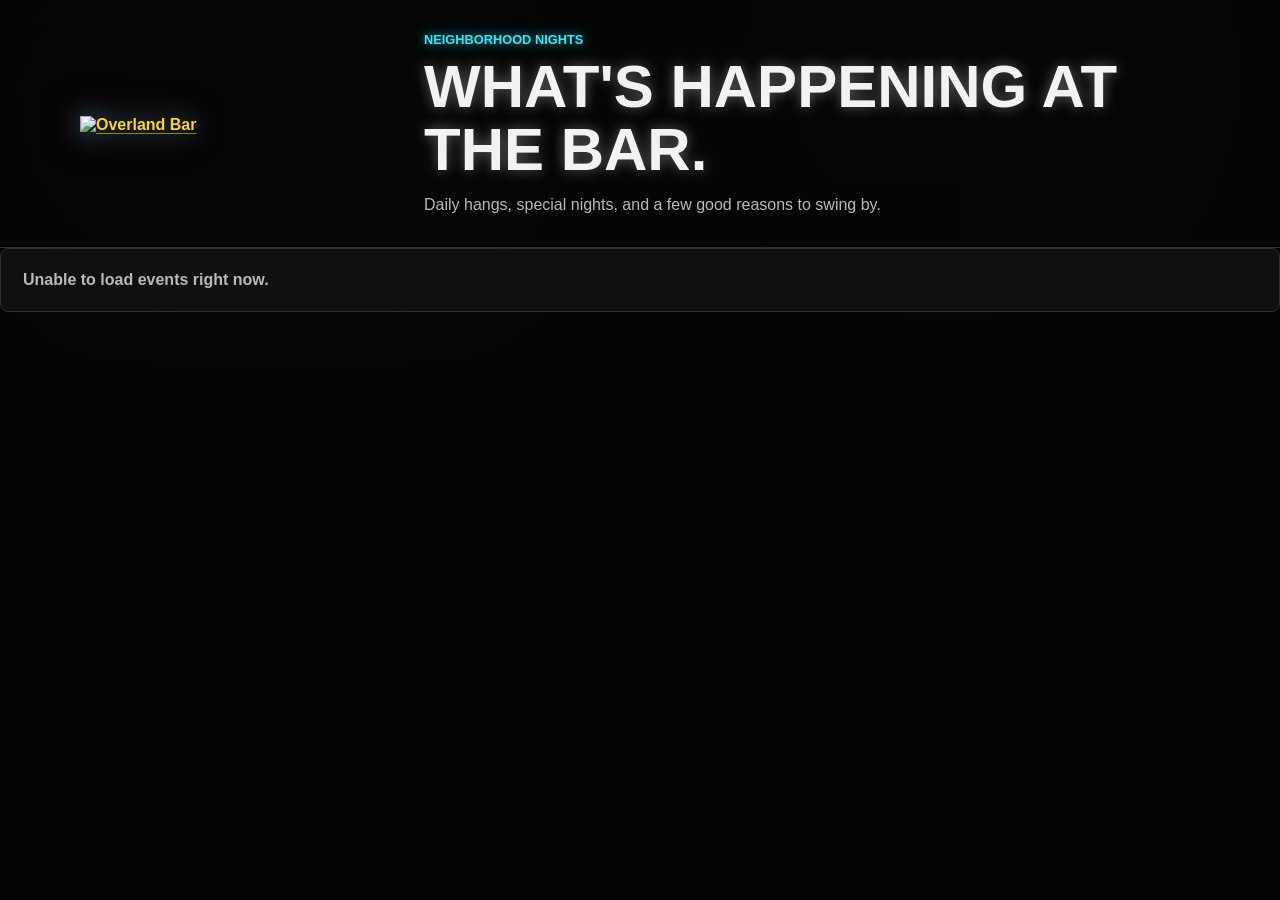
==== index.html @ 31bcbaac "Add files via upload" ====
<!doctype html>
<html lang="en">
  <head>
    <meta charset="utf-8">
    <meta name="viewport" content="width=device-width, initial-scale=1">
    <title>Events | Overland Bar</title>
    <link rel="icon" type="image/png" sizes="32x32" href="../assets/favicon-32x32.png">
    <link rel="icon" type="image/png" sizes="16x16" href="../assets/favicon-16x16.png">
    <link rel="apple-touch-icon" sizes="180x180" href="../assets/apple-touch-icon.png">
    <link rel="stylesheet" href="./events.css">
  </head>
  <body>
    <main class="events-shell">
      <section class="events-hero" aria-labelledby="events-page-title">
        <a class="events-logo-link" href="https://overlandbar.com/" aria-label="Overland Bar home">
          <img class="events-logo" src="../assets/overland-bar-logo-wide.png" alt="Overland Bar">
        </a>
        <div>
          <p class="eyebrow">Neighborhood nights</p>
          <h1 id="events-page-title">What's happening at the bar.</h1>
          <p class="helper-copy">Daily hangs, special nights, and a few good reasons to swing by.</p>
        </div>
      </section>

      <div id="events-widget-root"></div>
    </main>

    <script type="module" src="./publicEvents.js"></script>
  </body>
</html>
---- events.css ----
:root {
  color-scheme: dark;
  --black: #050505;
  --charcoal: #121212;
  --panel: #181818;
  --line: #303030;
  --white: #f2f2f2;
  --muted: #b9b9b9;
  --cyan: #31e8ff;
  --red: #ff4662;
  --gold: #ffd12a;
  --shadow: 0 18px 46px rgba(0, 0, 0, 0.55);
}

* {
  box-sizing: border-box;
}

[hidden] {
  display: none !important;
}

body {
  margin: 0;
  min-width: 320px;
  background: var(--black);
  color: var(--white);
  font-family: "Trebuchet MS", Arial, Helvetica, sans-serif;
}

button,
input,
select,
textarea {
  font: inherit;
}

button {
  min-height: 44px;
  border: 1px solid rgba(255, 70, 98, 0.82);
  border-radius: 8px;
  padding: 0 18px;
  cursor: pointer;
  display: inline-flex;
  align-items: center;
  justify-content: center;
  background: rgba(255, 70, 98, 0.14);
  color: var(--white);
  font-weight: 700;
  text-decoration: none;
  text-transform: uppercase;
  white-space: nowrap;
  box-shadow: 0 0 18px rgba(255, 70, 98, 0.18);
}

button:hover,
button:focus-visible {
  background: rgba(255, 70, 98, 0.26);
}

a {
  color: var(--gold);
  font-weight: 700;
  text-decoration-color: rgba(255, 209, 42, 0.58);
  text-underline-offset: 3px;
}

a:hover {
  color: var(--white);
}

.events-shell {
  min-height: 100vh;
  background:
    linear-gradient(180deg, rgba(5, 5, 5, 0.42), var(--black) 42%),
    radial-gradient(circle at 22% 18%, rgba(49, 232, 255, 0.12), transparent 26%),
    radial-gradient(circle at 74% 8%, rgba(255, 70, 98, 0.1), transparent 24%),
    var(--black);
}

.events-hero,
.events-widget,
.admin-panel {
  padding-right: max(18px, calc((100vw - 1120px) / 2));
  padding-left: max(18px, calc((100vw - 1120px) / 2));
}

.events-hero {
  display: grid;
  grid-template-columns: minmax(180px, 320px) minmax(0, 1fr);
  gap: 24px;
  align-items: center;
  padding-top: 32px;
  padding-bottom: 30px;
  border-bottom: 1px solid var(--line);
  background:
    linear-gradient(90deg, rgba(5, 5, 5, 0.94), rgba(5, 5, 5, 0.78)),
    url("../assets/good-times-karaoke.jpg") right 7vw center / 250px auto no-repeat;
}

.admin-hero {
  grid-template-columns: 180px minmax(0, 1fr);
}

.events-logo-link {
  display: inline-flex;
  align-items: center;
}

.events-logo {
  display: block;
  width: 100%;
  max-height: 150px;
  object-fit: contain;
  filter:
    drop-shadow(0 0 12px rgba(49, 232, 255, 0.5))
    drop-shadow(0 0 18px rgba(255, 70, 98, 0.25));
}

.eyebrow {
  margin: 0 0 8px;
  color: var(--cyan);
  font-size: 0.8rem;
  font-weight: 700;
  letter-spacing: 0;
  text-transform: uppercase;
  text-shadow: 0 0 12px rgba(49, 232, 255, 0.74);
}

h1,
h2,
h3 {
  margin: 0;
  line-height: 1.05;
  text-transform: uppercase;
}

h1 {
  max-width: 780px;
  font-size: 3.75rem;
  text-shadow: 0 0 14px rgba(255, 255, 255, 0.36);
}

h2 {
  font-size: 2.35rem;
}

h3 {
  font-size: 1.45rem;
}

.helper-copy {
  max-width: 760px;
  margin: 12px 0 0;
  color: var(--muted);
  line-height: 1.5;
}

.events-widget {
  display: grid;
  gap: 30px;
  padding-top: 30px;
  padding-bottom: 48px;
}

.events-section-heading {
  display: flex;
  justify-content: space-between;
  gap: 16px;
  align-items: center;
}

.compact-heading h2,
.compact-heading h3 {
  font-size: 1.8rem;
}

.event-group {
  display: grid;
  gap: 16px;
}

.event-card-grid {
  display: grid;
  grid-template-columns: repeat(2, minmax(0, 1fr));
  gap: 14px;
}

.event-card {
  min-width: 0;
  overflow: hidden;
  border: 1px solid var(--line);
  border-radius: 8px;
  background: rgba(18, 18, 18, 0.92);
  box-shadow: var(--shadow);
}

.event-card.is-featured {
  border-color: rgba(255, 209, 42, 0.72);
  box-shadow:
    0 0 0 1px rgba(255, 209, 42, 0.14),
    0 0 24px rgba(255, 209, 42, 0.14),
    var(--shadow);
}

.event-card-image {
  aspect-ratio: 16 / 9;
  border-bottom: 1px solid var(--line);
  background: #101010;
}

.event-card-image img {
  display: block;
  width: 100%;
  height: 100%;
  object-fit: cover;
}

.event-card-copy {
  display: grid;
  gap: 9px;
  padding: 16px;
}

.event-card-topline,
.badge-row {
  display: flex;
  flex-wrap: wrap;
  gap: 8px;
  align-items: center;
}

.event-date,
.event-time,
.event-description,
.event-detail,
.event-hook,
.event-action,
.tiktok-note,
.admin-event-main p,
.admin-count {
  margin: 0;
}

.event-date {
  color: var(--gold);
  font-weight: 700;
  text-shadow: 0 0 14px rgba(255, 209, 42, 0.35);
}

.event-time,
.event-detail {
  color: var(--muted);
}

.event-description {
  line-height: 1.45;
}

.event-hook {
  color: var(--cyan);
  font-weight: 700;
}

.event-action {
  color: var(--gold);
  font-weight: 700;
}

.status-badge,
.vibe-tag {
  display: inline-flex;
  align-items: center;
  min-height: 26px;
  border: 1px solid rgba(49, 232, 255, 0.48);
  border-radius: 8px;
  padding: 0 9px;
  background: rgba(49, 232, 255, 0.08);
  color: var(--white);
  font-size: 0.78rem;
  font-weight: 700;
}

.status-badge.published {
  border-color: rgba(49, 232, 255, 0.58);
  color: var(--cyan);
}

.status-badge.draft {
  border-color: rgba(185, 185, 185, 0.42);
  color: var(--muted);
}

.status-badge.featured {
  border-color: rgba(255, 209, 42, 0.72);
  background: rgba(255, 209, 42, 0.12);
  color: var(--gold);
}

.status-badge.cancelled {
  border-color: rgba(255, 70, 98, 0.72);
  background: rgba(255, 70, 98, 0.12);
  color: var(--red);
}

.vibe-tag {
  border-color: rgba(255, 70, 98, 0.5);
  background: rgba(255, 70, 98, 0.08);
}

.empty-state {
  margin: 0;
  border: 1px solid var(--line);
  border-radius: 8px;
  padding: 22px;
  background: rgba(18, 18, 18, 0.92);
  color: var(--muted);
  font-weight: 700;
}

.tiktok-note {
  border-top: 1px solid rgba(255, 209, 42, 0.22);
  padding-top: 18px;
  color: var(--muted);
  font-size: 0.88rem;
  line-height: 1.45;
  text-align: center;
}

.admin-shell {
  padding-bottom: 46px;
}

.admin-panel {
  padding-top: 28px;
}

.event-admin-form {
  display: grid;
  gap: 18px;
}

fieldset {
  display: grid;
  gap: 14px;
  margin: 0;
  border: 1px solid var(--line);
  border-radius: 8px;
  padding: 18px;
  background: rgba(18, 18, 18, 0.92);
  box-shadow: var(--shadow);
}

legend {
  padding: 0 8px;
  color: var(--cyan);
  font-weight: 700;
  text-transform: uppercase;
  text-shadow: 0 0 12px rgba(49, 232, 255, 0.5);
}

.form-grid {
  display: grid;
  gap: 14px;
}

.two-column {
  grid-template-columns: repeat(2, minmax(0, 1fr));
}

.four-column {
  grid-template-columns: repeat(4, minmax(0, 1fr));
}

.form-field,
.checkbox-group {
  display: grid;
  gap: 9px;
}

.form-field span,
.form-label {
  margin: 0;
  color: var(--muted);
  font-weight: 700;
  text-transform: uppercase;
}

.admin-only span,
.admin-only .form-label {
  color: var(--gold);
}

input[type="text"],
input[type="url"],
input[type="date"],
input[type="time"],
select,
textarea {
  width: 100%;
  min-height: 52px;
  border: 1px solid rgba(49, 232, 255, 0.72);
  border-radius: 8px;
  padding: 0 14px;
  background: rgba(12, 12, 12, 0.9);
  color: var(--white);
  box-shadow:
    0 0 0 1px rgba(49, 232, 255, 0.14),
    0 0 24px rgba(49, 232, 255, 0.14);
}

textarea {
  min-height: 118px;
  padding: 14px;
  line-height: 1.45;
  resize: vertical;
}

input::placeholder,
textarea::placeholder {
  color: #8f8f8f;
}

input:focus,
select:focus,
textarea:focus {
  border-color: var(--cyan);
  outline: 3px solid rgba(49, 232, 255, 0.22);
}

.checkbox-row,
.toggle-grid,
.form-actions,
.json-actions,
.filter-bar,
.admin-event-actions {
  display: flex;
  flex-wrap: wrap;
  gap: 10px;
  align-items: center;
}

.check-pill,
.switch-row {
  display: inline-flex;
  gap: 8px;
  align-items: center;
  min-height: 38px;
  color: var(--white);
  font-weight: 700;
}

.check-pill {
  border: 1px solid rgba(49, 232, 255, 0.48);
  border-radius: 8px;
  padding: 0 10px;
  background: rgba(49, 232, 255, 0.08);
}

.switch-row {
  width: fit-content;
}

.quiet-button,
.filter-button {
  border-color: rgba(49, 232, 255, 0.48);
  background: rgba(49, 232, 255, 0.08);
  box-shadow: none;
}

.quiet-button:hover,
.filter-button:hover,
.filter-button.is-active {
  background: rgba(49, 232, 255, 0.18);
}

.danger-button {
  border-color: rgba(255, 70, 98, 0.72);
  background: rgba(255, 70, 98, 0.1);
  box-shadow: none;
}

.form-status {
  border: 1px solid rgba(255, 209, 42, 0.52);
  border-radius: 8px;
  padding: 12px 14px;
  background: rgba(255, 209, 42, 0.1);
  color: var(--gold);
  font-weight: 700;
}

.json-tools-panel {
  display: grid;
  gap: 16px;
  border: 1px solid var(--line);
  border-radius: 8px;
  padding: 18px;
  background: rgba(18, 18, 18, 0.92);
  box-shadow: var(--shadow);
}

.json-import-grid {
  display: grid;
  grid-template-columns: minmax(0, 1fr) minmax(240px, 0.42fr);
  gap: 14px;
  align-items: end;
}

.json-import-actions {
  display: grid;
  gap: 12px;
}

.admin-count {
  color: var(--gold);
  font-weight: 700;
}

.admin-event-list {
  display: grid;
  gap: 10px;
  margin-top: 14px;
}

.admin-event-item {
  display: grid;
  grid-template-columns: minmax(0, 1fr) auto;
  gap: 16px;
  align-items: center;
  border: 1px solid var(--line);
  border-radius: 8px;
  padding: 16px;
  background: rgba(18, 18, 18, 0.92);
  box-shadow: var(--shadow);
}

.admin-event-main {
  display: grid;
  gap: 8px;
}

.admin-event-main p {
  color: var(--muted);
}

@media (max-width: 820px) {
  .events-hero,
  .admin-hero {
    grid-template-columns: minmax(0, 1fr);
    padding-top: 24px;
    background:
      linear-gradient(180deg, rgba(5, 5, 5, 0.9), rgba(5, 5, 5, 0.96)),
      url("../assets/good-times-karaoke.jpg") right 18px top 18px / 112px auto no-repeat;
  }

  .events-logo {
    width: min(260px, 72vw);
    max-height: 118px;
  }

  h1 {
    font-size: 2.45rem;
  }

  h2 {
    font-size: 2rem;
  }

  h3,
  .compact-heading h2,
  .compact-heading h3 {
    font-size: 1.45rem;
  }

  .events-section-heading,
  .admin-event-item {
    align-items: stretch;
    grid-template-columns: minmax(0, 1fr);
  }

  .events-section-heading {
    flex-direction: column;
  }

  .event-card-grid,
  .two-column,
  .four-column,
  .json-import-grid {
    grid-template-columns: minmax(0, 1fr);
  }

  .admin-event-actions,
  .form-actions,
  .json-actions,
  .form-actions button,
  .json-actions button,
  .admin-event-actions button {
    width: 100%;
  }

  .filter-bar {
    align-items: stretch;
  }

  .filter-button {
    flex: 1 1 120px;
  }
}
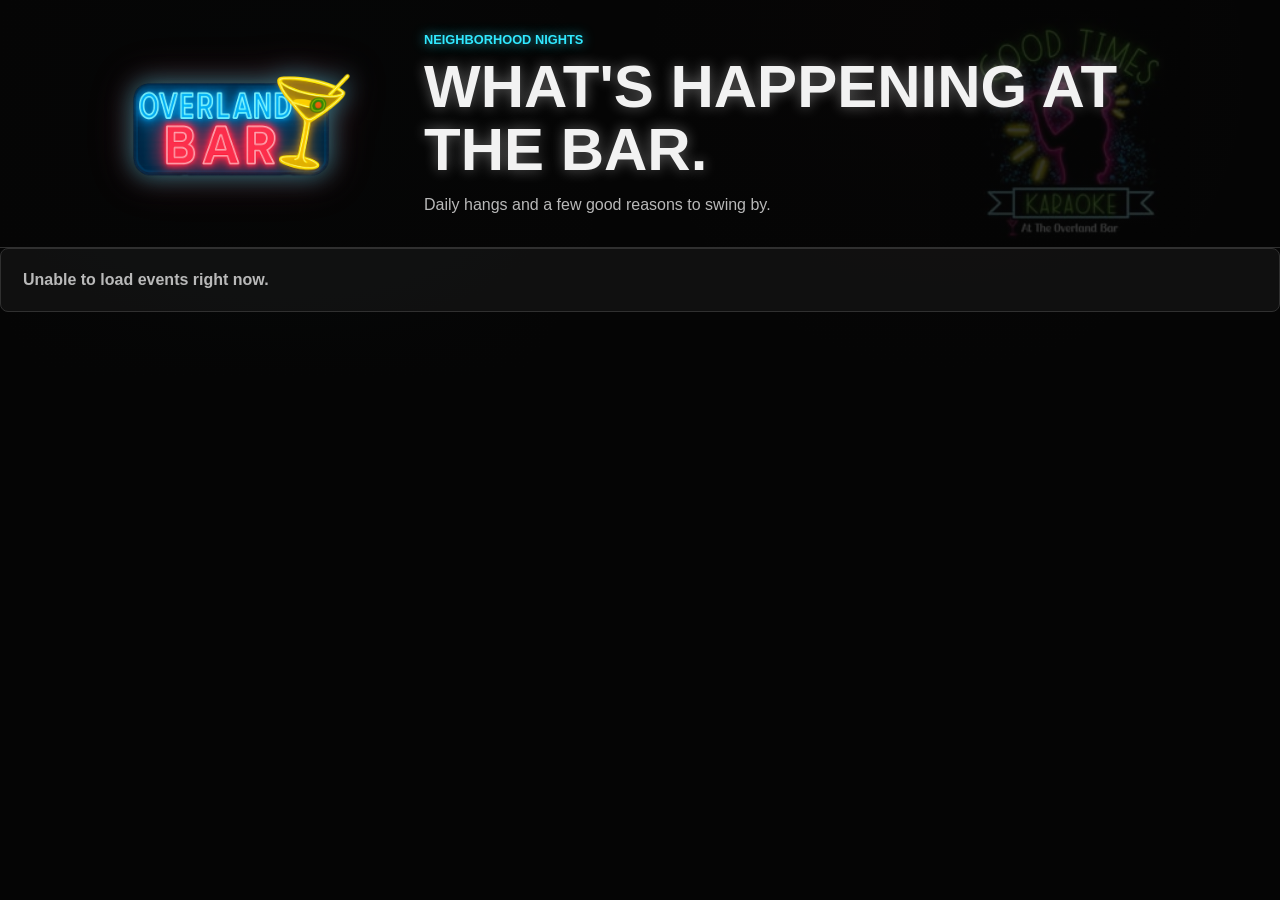
==== commit 4cdffd16: "Add files via upload" ====
--- a/index.html
+++ b/index.html
@@ -4,21 +4,21 @@
     <meta charset="utf-8">
     <meta name="viewport" content="width=device-width, initial-scale=1">
     <title>Events | Overland Bar</title>
-    <link rel="icon" type="image/png" sizes="32x32" href="../assets/favicon-32x32.png">
-    <link rel="icon" type="image/png" sizes="16x16" href="../assets/favicon-16x16.png">
-    <link rel="apple-touch-icon" sizes="180x180" href="../assets/apple-touch-icon.png">
+    <link rel="icon" type="image/png" sizes="32x32" href="./assets/favicon-32x32.png">
+    <link rel="icon" type="image/png" sizes="16x16" href="./assets/favicon-16x16.png">
+    <link rel="apple-touch-icon" sizes="180x180" href="./assets/apple-touch-icon.png">
     <link rel="stylesheet" href="./events.css">
   </head>
   <body>
     <main class="events-shell">
       <section class="events-hero" aria-labelledby="events-page-title">
         <a class="events-logo-link" href="https://overlandbar.com/" aria-label="Overland Bar home">
-          <img class="events-logo" src="../assets/overland-bar-logo-wide.png" alt="Overland Bar">
+          <img class="events-logo" src="./assets/overland-bar-logo-wide.png" alt="Overland Bar">
         </a>
         <div>
           <p class="eyebrow">Neighborhood nights</p>
           <h1 id="events-page-title">What's happening at the bar.</h1>
-          <p class="helper-copy">Daily hangs, special nights, and a few good reasons to swing by.</p>
+          <p class="helper-copy">Daily hangs and a few good reasons to swing by.</p>
         </div>
       </section>
 
--- a/events.css
+++ b/events.css
@@ -95,7 +95,7 @@
   border-bottom: 1px solid var(--line);
   background:
     linear-gradient(90deg, rgba(5, 5, 5, 0.94), rgba(5, 5, 5, 0.78)),
-    url("../assets/good-times-karaoke.jpg") right 7vw center / 250px auto no-repeat;
+    url("./assets/good-times-karaoke.jpg") right 7vw center / 250px auto no-repeat;
 }
 
 .admin-hero {
@@ -462,7 +462,8 @@
 }
 
 .quiet-button,
-.filter-button {
+.filter-button,
+.load-more-button {
   border-color: rgba(49, 232, 255, 0.48);
   background: rgba(49, 232, 255, 0.08);
   box-shadow: none;
@@ -470,8 +471,14 @@
 
 .quiet-button:hover,
 .filter-button:hover,
-.filter-button.is-active {
+.filter-button.is-active,
+.load-more-button:hover {
   background: rgba(49, 232, 255, 0.18);
+}
+
+.load-more-button {
+  width: fit-content;
+  margin-top: 14px;
 }
 
 .danger-button {
@@ -550,7 +557,7 @@
     padding-top: 24px;
     background:
       linear-gradient(180deg, rgba(5, 5, 5, 0.9), rgba(5, 5, 5, 0.96)),
-      url("../assets/good-times-karaoke.jpg") right 18px top 18px / 112px auto no-repeat;
+      url("./assets/good-times-karaoke.jpg") right 18px top 18px / 112px auto no-repeat;
   }
 
   .events-logo {
@@ -594,7 +601,8 @@
   .json-actions,
   .form-actions button,
   .json-actions button,
-  .admin-event-actions button {
+  .admin-event-actions button,
+  .load-more-button {
     width: 100%;
   }
 
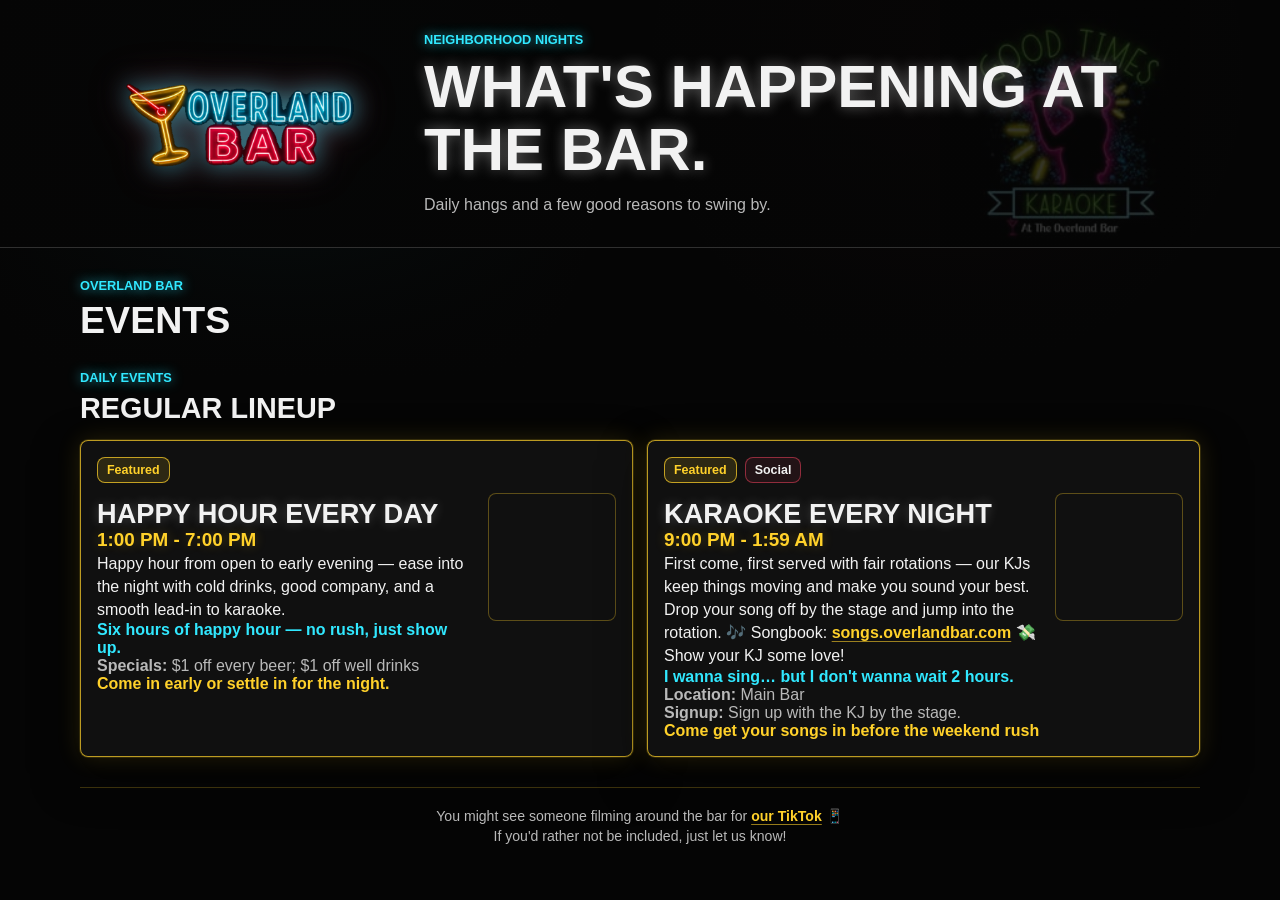
==== commit 29636e7a: "Update index.html" ====
--- a/index.html
+++ b/index.html
@@ -13,7 +13,7 @@
     <main class="events-shell">
       <section class="events-hero" aria-labelledby="events-page-title">
         <a class="events-logo-link" href="https://overlandbar.com/" aria-label="Overland Bar home">
-          <img class="events-logo" src="./assets/overland-bar-logo-wide.png" alt="Overland Bar">
+          <img class="events-logo" src="./assets/overland-bar-logo.png" alt="Overland Bar">
         </a>
         <div>
           <p class="eyebrow">Neighborhood nights</p>
--- a/events.css
+++ b/events.css
@@ -209,17 +209,42 @@
   background: #101010;
 }
 
-.event-card-image img {
+.event-card-image img,
+.event-vibe-video video {
   display: block;
   width: 100%;
   height: 100%;
   object-fit: cover;
 }
 
+.event-vibe-video {
+  float: right;
+  width: 128px;
+  min-width: 128px;
+  aspect-ratio: 1 / 1;
+  margin: 0 0 12px 18px;
+  overflow: hidden;
+  border: 1px solid rgba(255, 209, 42, 0.32);
+  border-radius: 8px;
+  background: #101010;
+}
+
 .event-card-copy {
-  display: grid;
-  gap: 9px;
+  display: flow-root;
   padding: 16px;
+}
+
+.event-card-copy > * + * {
+  margin-top: 10px;
+}
+
+.event-card-copy > .event-vibe-video + * {
+  margin-top: 0;
+}
+
+.event-card-topline + .event-vibe-video + h3,
+.event-card-topline + h3 {
+  margin-top: 16px;
 }
 
 .event-card-topline,
@@ -248,11 +273,24 @@
   text-shadow: 0 0 14px rgba(255, 209, 42, 0.35);
 }
 
-.event-time,
 .event-detail {
   color: var(--muted);
 }
 
+.event-card h3 {
+  font-size: 1.7rem;
+  line-height: 1.08;
+  text-shadow: 0 0 12px rgba(255, 255, 255, 0.24);
+}
+
+.event-time {
+  color: var(--gold);
+  font-size: 1.18rem;
+  font-weight: 700;
+  line-height: 1.25;
+  text-shadow: 0 0 12px rgba(255, 209, 42, 0.24);
+}
+
 .event-description {
   line-height: 1.45;
 }
@@ -268,7 +306,8 @@
 }
 
 .status-badge,
-.vibe-tag {
+.vibe-tag,
+.countdown-tag {
   display: inline-flex;
   align-items: center;
   min-height: 26px;
@@ -306,6 +345,12 @@
 .vibe-tag {
   border-color: rgba(255, 70, 98, 0.5);
   background: rgba(255, 70, 98, 0.08);
+}
+
+.countdown-tag {
+  border-color: rgba(255, 209, 42, 0.72);
+  background: rgba(255, 209, 42, 0.12);
+  color: var(--gold);
 }
 
 .empty-state {
@@ -518,6 +563,58 @@
   gap: 12px;
 }
 
+.preview-frame-grid {
+  display: grid;
+  grid-template-columns: minmax(0, 1fr);
+  gap: 18px;
+  align-items: start;
+}
+
+.preview-frame {
+  overflow: hidden;
+  border: 1px solid var(--line);
+  border-radius: 8px;
+  background: rgba(5, 5, 5, 0.78);
+  box-shadow: var(--shadow);
+}
+
+.preview-label {
+  margin: 0;
+  border-bottom: 1px solid var(--line);
+  padding: 10px 14px;
+  color: var(--gold);
+  font-size: 0.8rem;
+  font-weight: 700;
+  text-transform: uppercase;
+}
+
+.preview-frame .events-widget {
+  padding: 18px;
+}
+
+.preview-frame-mobile .event-card-grid {
+  grid-template-columns: minmax(0, 1fr);
+}
+
+.preview-frame-mobile {
+  width: min(390px, 100%);
+}
+
+.preview-frame-mobile .event-vibe-video {
+  width: 92px;
+  min-width: 92px;
+}
+
+.preview-frame-mobile .events-section-heading {
+  align-items: stretch;
+  flex-direction: column;
+}
+
+.preview-frame-mobile h3,
+.preview-frame-mobile .compact-heading h3 {
+  font-size: 1.35rem;
+}
+
 .admin-count {
   color: var(--gold);
   font-weight: 700;
@@ -579,6 +676,20 @@
     font-size: 1.45rem;
   }
 
+  .event-card h3 {
+    font-size: 1.5rem;
+  }
+
+  .event-time {
+    font-size: 1.08rem;
+  }
+
+  .event-vibe-video {
+    width: 96px;
+    min-width: 96px;
+    margin-left: 12px;
+  }
+
   .events-section-heading,
   .admin-event-item {
     align-items: stretch;
@@ -592,7 +703,8 @@
   .event-card-grid,
   .two-column,
   .four-column,
-  .json-import-grid {
+  .json-import-grid,
+  .preview-frame-grid {
     grid-template-columns: minmax(0, 1fr);
   }
 
